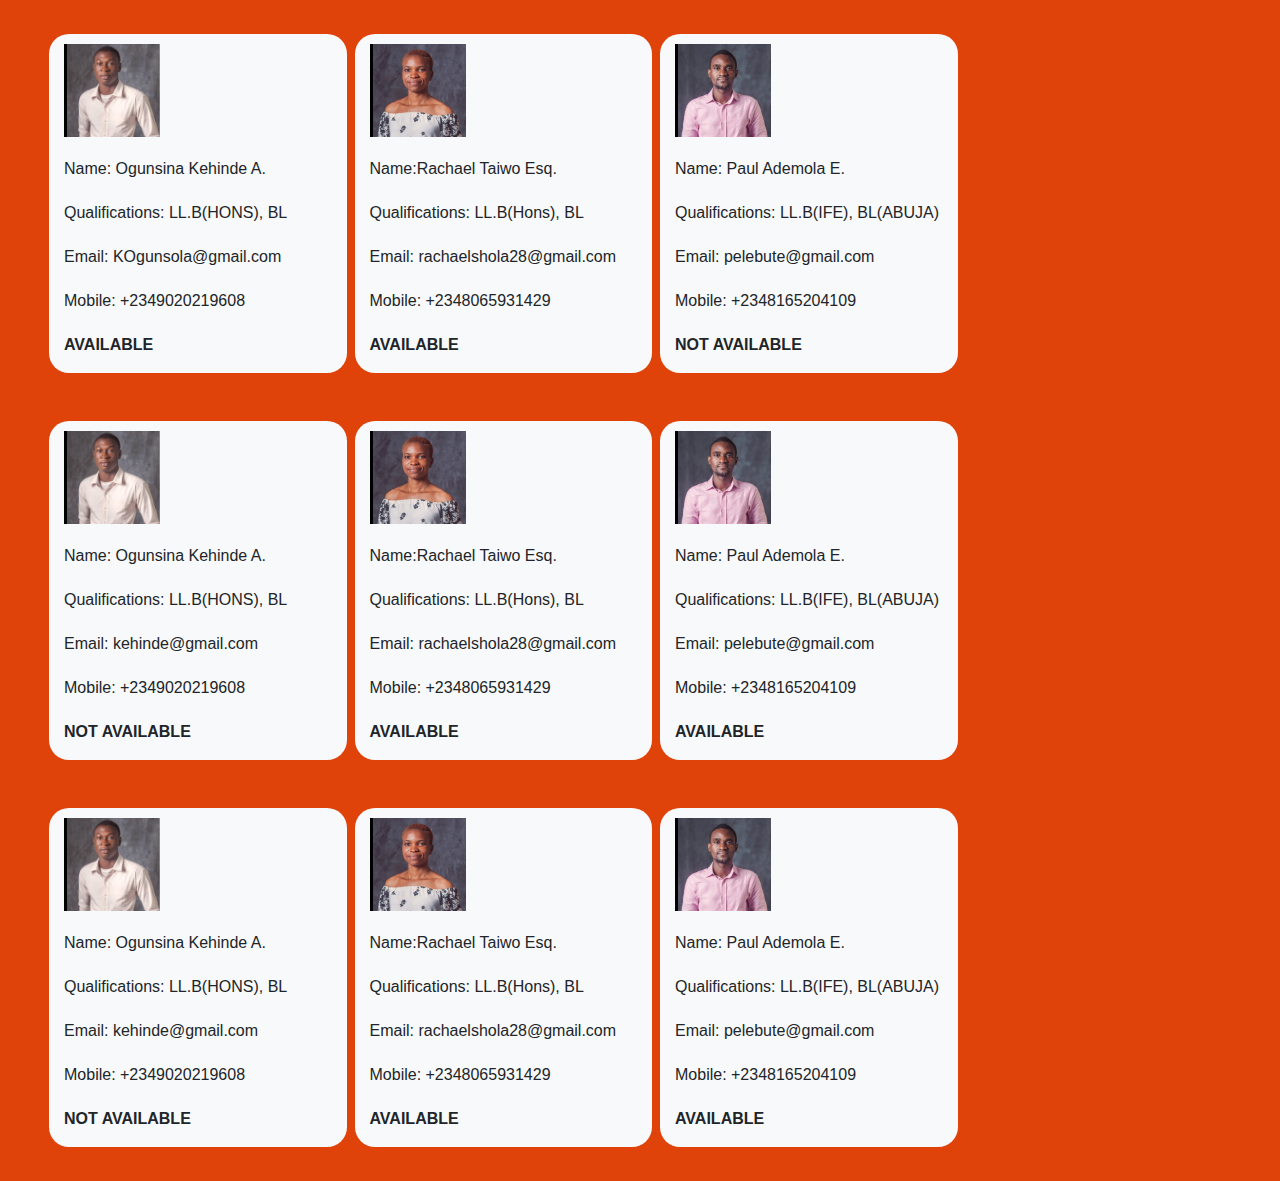
==== directory.html @ 6289a39b "adding images" ====
<!DOCTYPE html>
<html lang="en">
<head>
    <meta charset="UTF-8">
    <meta name="viewport" content="width=device-width, initial-scale=1.0">
    <meta http-equiv="X-UA-Compatible" content="ie=edge">
    <title>Document</title>
    <link rel="stylesheet" href="https://use.fontawesome.com/releases/v5.14.0/css/all.css" integrity="sha384-HzLeBuhoNPvSl5KYnjx0BT+WB0QEEqLprO+NBkkk5gbc67FTaL7XIGa2w1L0Xbgc" crossorigin="anonymous">
    <link rel="stylesheet" href="https://stackpath.bootstrapcdn.com/bootstrap/4.5.2/css/bootstrap.min.css" integrity="sha384-JcKb8q3iqJ61gNV9KGb8thSsNjpSL0n8PARn9HuZOnIxN0hoP+VmmDGMN5t9UJ0Z" crossorigin="anonymous">
<link rel="stylesheet" href="css/dir.css">
    
   
</head>
<body>
    <div class="container-fluid"> 
        <div class="row" id="one">
            
            <div class="col-sm-3 badge-light m-1 " id="one1" >
                <img src="images/emma.png" alt="">
                <p>Name: Ogunsina Kehinde A.</p>
                    <p>Qualifications: LL.B(HONS), BL</p>
                <p>Email: KOgunsola@gmail.com </p>
                <p> Mobile: +2349020219608</p>
                <p id="lastp">AVAILABLE</p>
            </div>
            <div class="col-sm-3 bg-light m-1 " id="one1" >
                <img src="images/law4.png" alt="">
                <p>Name:Rachael Taiwo Esq.</p>
                <p> Qualifications: LL.B(Hons), BL</p>
                <p> Email: rachaelshola28@gmail.com </p>
                <p> Mobile: +2348065931429</p>
                <p id="lastp">AVAILABLE</p>
                
            </div>
            <div class="col-sm-3 bg-light m-1" id="one1">
                <img src="images/Abiodun Adedokun.png" alt="">
                <p>Name: Paul Ademola E.</p>
                    <p>Qualifications: LL.B(IFE), BL(ABUJA)</p> 
                <p>Email: pelebute@gmail.com </p>
                <p>Mobile: +2348165204109</p>
                <p id="lastp">NOT AVAILABLE</p>
            </div>
           
           
            </div>




            <div class="row" id="one">
                <div class="col-sm-3 badge-light m-1 " id="one1" >
                    <img src="images/emma.png" alt="">
                    <p>Name: Ogunsina Kehinde A.</p>
                        <p>Qualifications: LL.B(HONS), BL</p>
                    <p>Email: kehinde@gmail.com </p>
                    <p> Mobile: +2349020219608</p>
                    <p id="lastp">NOT AVAILABLE</p>
                </div>
                <div class="col-sm-3 bg-light m-1 " id="one1" >
                    <img src="images/law4.png" alt="">
                    <p>Name:Rachael Taiwo Esq.</p>
                    <p> Qualifications: LL.B(Hons), BL</p>
                    <p> Email: rachaelshola28@gmail.com </p>
                    <p> Mobile: +2348065931429</p>
                    <p id="lastp">AVAILABLE</p>
                </div>
                <div class="col-sm-3 bg-light m-1 " id="one1">
                    <img src="images/Abiodun Adedokun.png" alt="">
                    <p>Name: Paul Ademola E.</p>
                        <p>Qualifications: LL.B(IFE), BL(ABUJA)</p> 
                    <p>Email: pelebute@gmail.com </p>
                    <p>Mobile: +2348165204109</p>
                    <p id="lastp"> AVAILABLE</p>
                </div>
               
               
                </div>

                
            <div class="row" id="one">
                <div class="col-sm-3 badge-light m-1 " id="one1" >
                    <img src="images/emma.png" alt="">
                    <p>Name: Ogunsina Kehinde A.</p>
                        <p>Qualifications: LL.B(HONS), BL</p>
                    <p>Email: kehinde@gmail.com </p>
                    <p> Mobile: +2349020219608</p>
                    <p id="lastp">NOT AVAILABLE</p>
                </div>
                <div class="col-sm-3 bg-light m-1 " id="one1" >
                    <img src="images/law4.png" alt="">
                    <p>Name:Rachael Taiwo Esq.</p>
                    <p> Qualifications: LL.B(Hons), BL</p>
                    <p> Email: rachaelshola28@gmail.com </p>
                    <p> Mobile: +2348065931429</p>
                    <p id="lastp">AVAILABLE</p>
                </div>
                <div class="col-sm-3 bg-light m-1 " id="one1">
                    <img src="images/Abiodun Adedokun.png" alt="">
                    <p>Name: Paul Ademola E.</p>
                        <p>Qualifications: LL.B(IFE), BL(ABUJA)</p> 
                    <p>Email: pelebute@gmail.com </p>
                    <p>Mobile: +2348165204109</p>
                    <p id="lastp"> AVAILABLE</p>
                </div>
               
               
                </div>
        </div>

        <script src="https://code.jquery.com/jquery-3.5.1.slim.min.js" integrity="sha384-DfXdz2htPH0lsSSs5nCTpuj/zy4C+OGpamoFVy38MVBnE+IbbVYUew+OrCXaRkfj" crossorigin="anonymous"></script>
        <script src="https://cdn.jsdelivr.net/npm/popper.js@1.16.1/dist/umd/popper.min.js" integrity="sha384-9/reFTGAW83EW2RDu2S0VKaIzap3H66lZH81PoYlFhbGU+6BZp6G7niu735Sk7lN" crossorigin="anonymous"></script>
    <script src="https://stackpath.bootstrapcdn.com/bootstrap/4.5.2/js/bootstrap.min.js" integrity="sha384-B4gt1jrGC7Jh4AgTPSdUtOBvfO8shuf57BaghqFfPlYxofvL8/KUEfYiJOMMV+rV" crossorigin="anonymous"></script>
</body>
</html>
---- css/dir.css ----
*{
    margin: 0px;
    padding: 0px;
    box-sizing: border-box;
}
body{background-color: rgb(224, 67, 10)
}
#one{
    margin-top: 10px;
    margin: 20px;
    padding: 10px;
}
#one1 p{
    margin-top: 20px;
}
#one1 img{
    border-left: solid black 3px;
    margin-right: 20px;
    margin-top: 10px;
}
#one1{border-radius: 20px;
  
}
#lastp{
    font-weight: bolder;
}
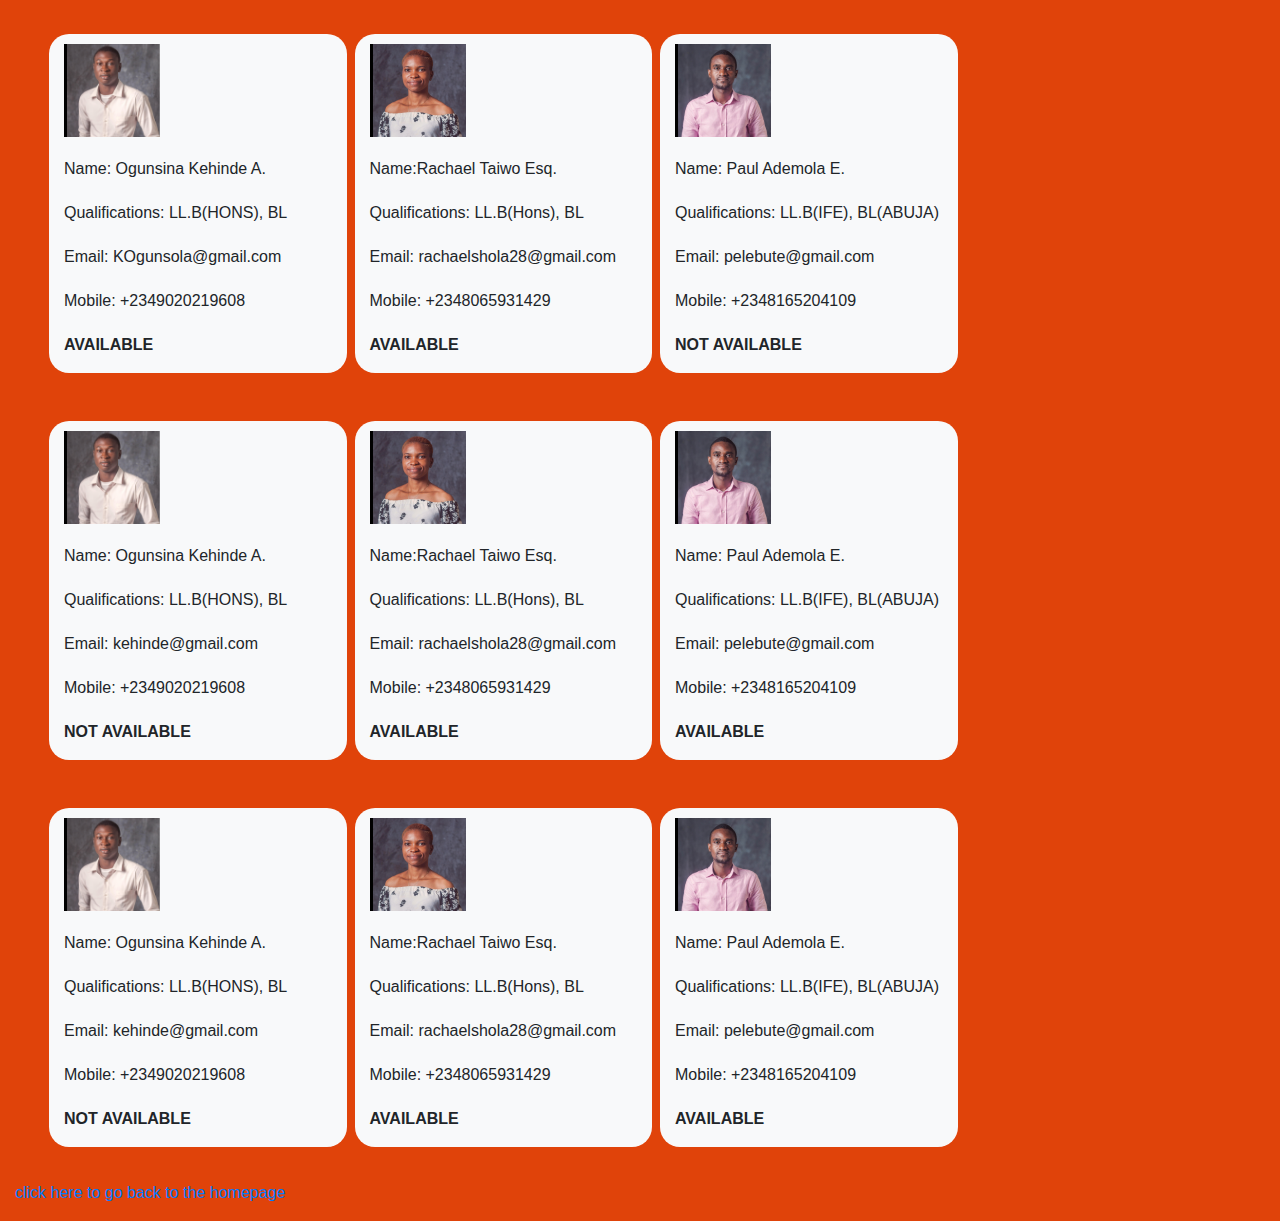
==== commit 0ac17739: "Update directory.html" ====
--- a/directory.html
+++ b/directory.html
@@ -16,7 +16,7 @@
         <div class="row" id="one">
             
             <div class="col-sm-3 badge-light m-1 " id="one1" >
-                <img src="images/emma.png" alt="">
+                <img src="images/law2.png" alt="">
                 <p>Name: Ogunsina Kehinde A.</p>
                     <p>Qualifications: LL.B(HONS), BL</p>
                 <p>Email: KOgunsola@gmail.com </p>
@@ -49,7 +49,7 @@
 
             <div class="row" id="one">
                 <div class="col-sm-3 badge-light m-1 " id="one1" >
-                    <img src="images/emma.png" alt="">
+                    <img src="images/law2.png" alt="">
                     <p>Name: Ogunsina Kehinde A.</p>
                         <p>Qualifications: LL.B(HONS), BL</p>
                     <p>Email: kehinde@gmail.com </p>
@@ -79,7 +79,7 @@
                 
             <div class="row" id="one">
                 <div class="col-sm-3 badge-light m-1 " id="one1" >
-                    <img src="images/emma.png" alt="">
+                    <img src="images/law2.png" alt="">
                     <p>Name: Ogunsina Kehinde A.</p>
                         <p>Qualifications: LL.B(HONS), BL</p>
                     <p>Email: kehinde@gmail.com </p>
@@ -105,10 +105,11 @@
                
                
                 </div>
+         <p><a href="index.html">click here to go back to the homepage</a></p>
         </div>
 
         <script src="https://code.jquery.com/jquery-3.5.1.slim.min.js" integrity="sha384-DfXdz2htPH0lsSSs5nCTpuj/zy4C+OGpamoFVy38MVBnE+IbbVYUew+OrCXaRkfj" crossorigin="anonymous"></script>
         <script src="https://cdn.jsdelivr.net/npm/popper.js@1.16.1/dist/umd/popper.min.js" integrity="sha384-9/reFTGAW83EW2RDu2S0VKaIzap3H66lZH81PoYlFhbGU+6BZp6G7niu735Sk7lN" crossorigin="anonymous"></script>
     <script src="https://stackpath.bootstrapcdn.com/bootstrap/4.5.2/js/bootstrap.min.js" integrity="sha384-B4gt1jrGC7Jh4AgTPSdUtOBvfO8shuf57BaghqFfPlYxofvL8/KUEfYiJOMMV+rV" crossorigin="anonymous"></script>
 </body>
-</html>+</html>
--- a/css/dir.css
+++ b/css/dir.css
@@ -12,6 +12,7 @@
 }
 #one1 p{
     margin-top: 20px;
+
 }
 #one1 img{
     border-left: solid black 3px;
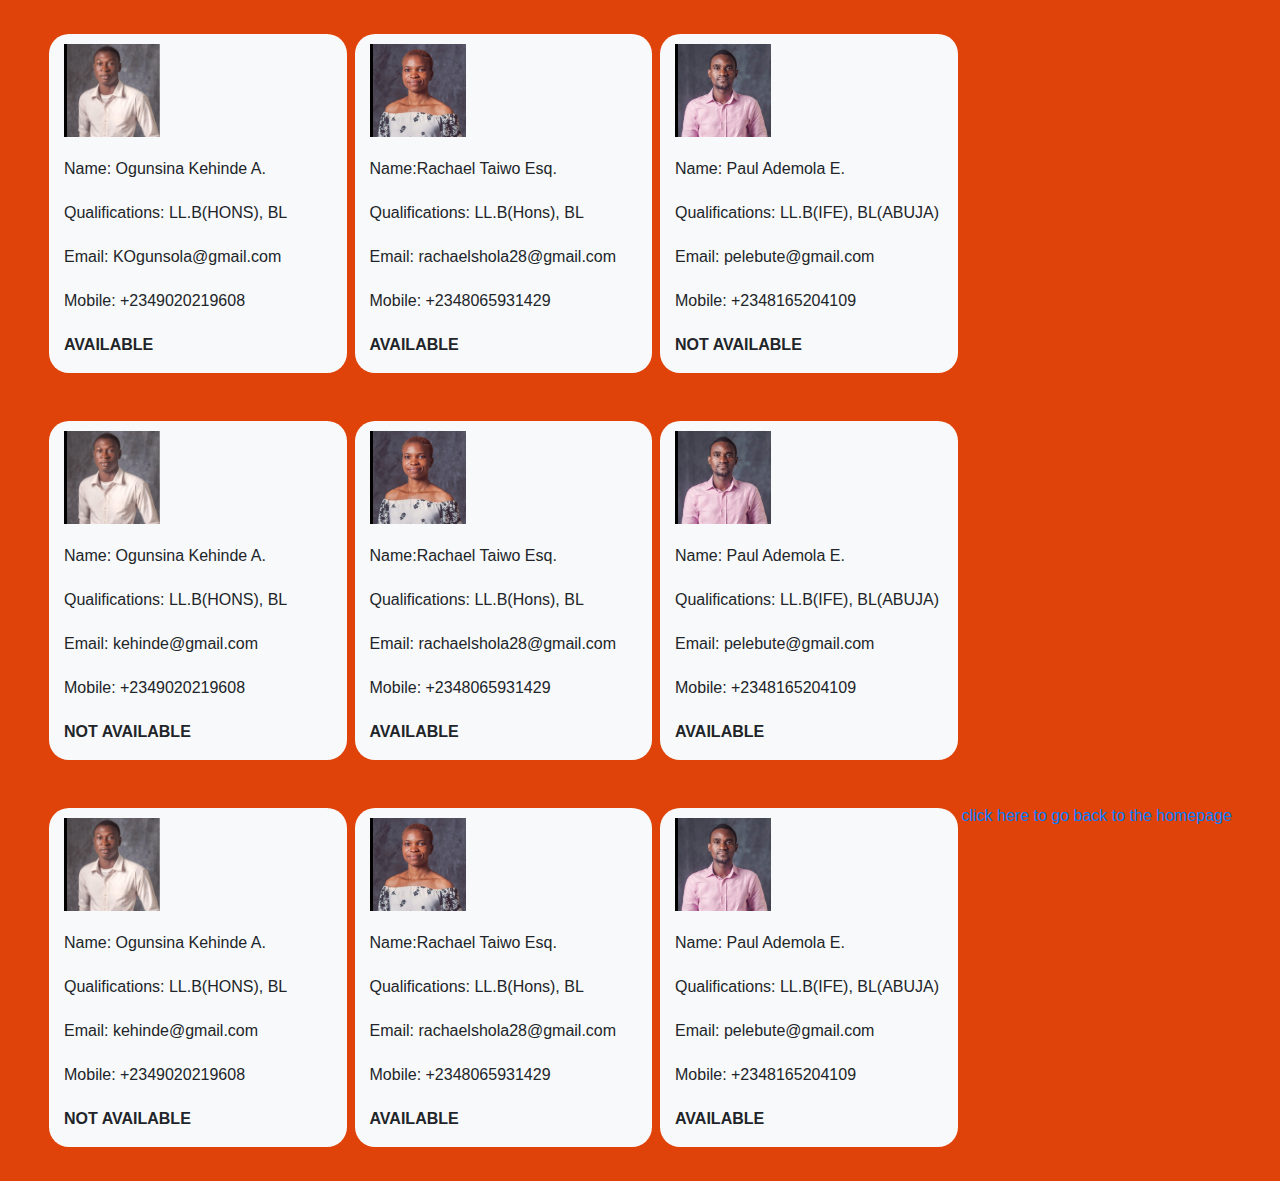
==== commit 250b7e46: "bgcolor" ====
--- a/directory.html
+++ b/directory.html
@@ -24,6 +24,7 @@
                 <p id="lastp">AVAILABLE</p>
             </div>
             <div class="col-sm-3 bg-light m-1 " id="one1" >
+
                 <img src="images/law4.png" alt="">
                 <p>Name:Rachael Taiwo Esq.</p>
                 <p> Qualifications: LL.B(Hons), BL</p>
@@ -57,7 +58,9 @@
                     <p id="lastp">NOT AVAILABLE</p>
                 </div>
                 <div class="col-sm-3 bg-light m-1 " id="one1" >
+
                     <img src="images/law4.png" alt="">
+
                     <p>Name:Rachael Taiwo Esq.</p>
                     <p> Qualifications: LL.B(Hons), BL</p>
                     <p> Email: rachaelshola28@gmail.com </p>
@@ -87,7 +90,9 @@
                     <p id="lastp">NOT AVAILABLE</p>
                 </div>
                 <div class="col-sm-3 bg-light m-1 " id="one1" >
+
                     <img src="images/law4.png" alt="">
+
                     <p>Name:Rachael Taiwo Esq.</p>
                     <p> Qualifications: LL.B(Hons), BL</p>
                     <p> Email: rachaelshola28@gmail.com </p>
@@ -104,8 +109,7 @@
                 </div>
                
                
-                </div>
-         <p><a href="index.html">click here to go back to the homepage</a></p>
+                <p><a href="index.html">click here to go back to the homepage</a></p>
         </div>
 
         <script src="https://code.jquery.com/jquery-3.5.1.slim.min.js" integrity="sha384-DfXdz2htPH0lsSSs5nCTpuj/zy4C+OGpamoFVy38MVBnE+IbbVYUew+OrCXaRkfj" crossorigin="anonymous"></script>
